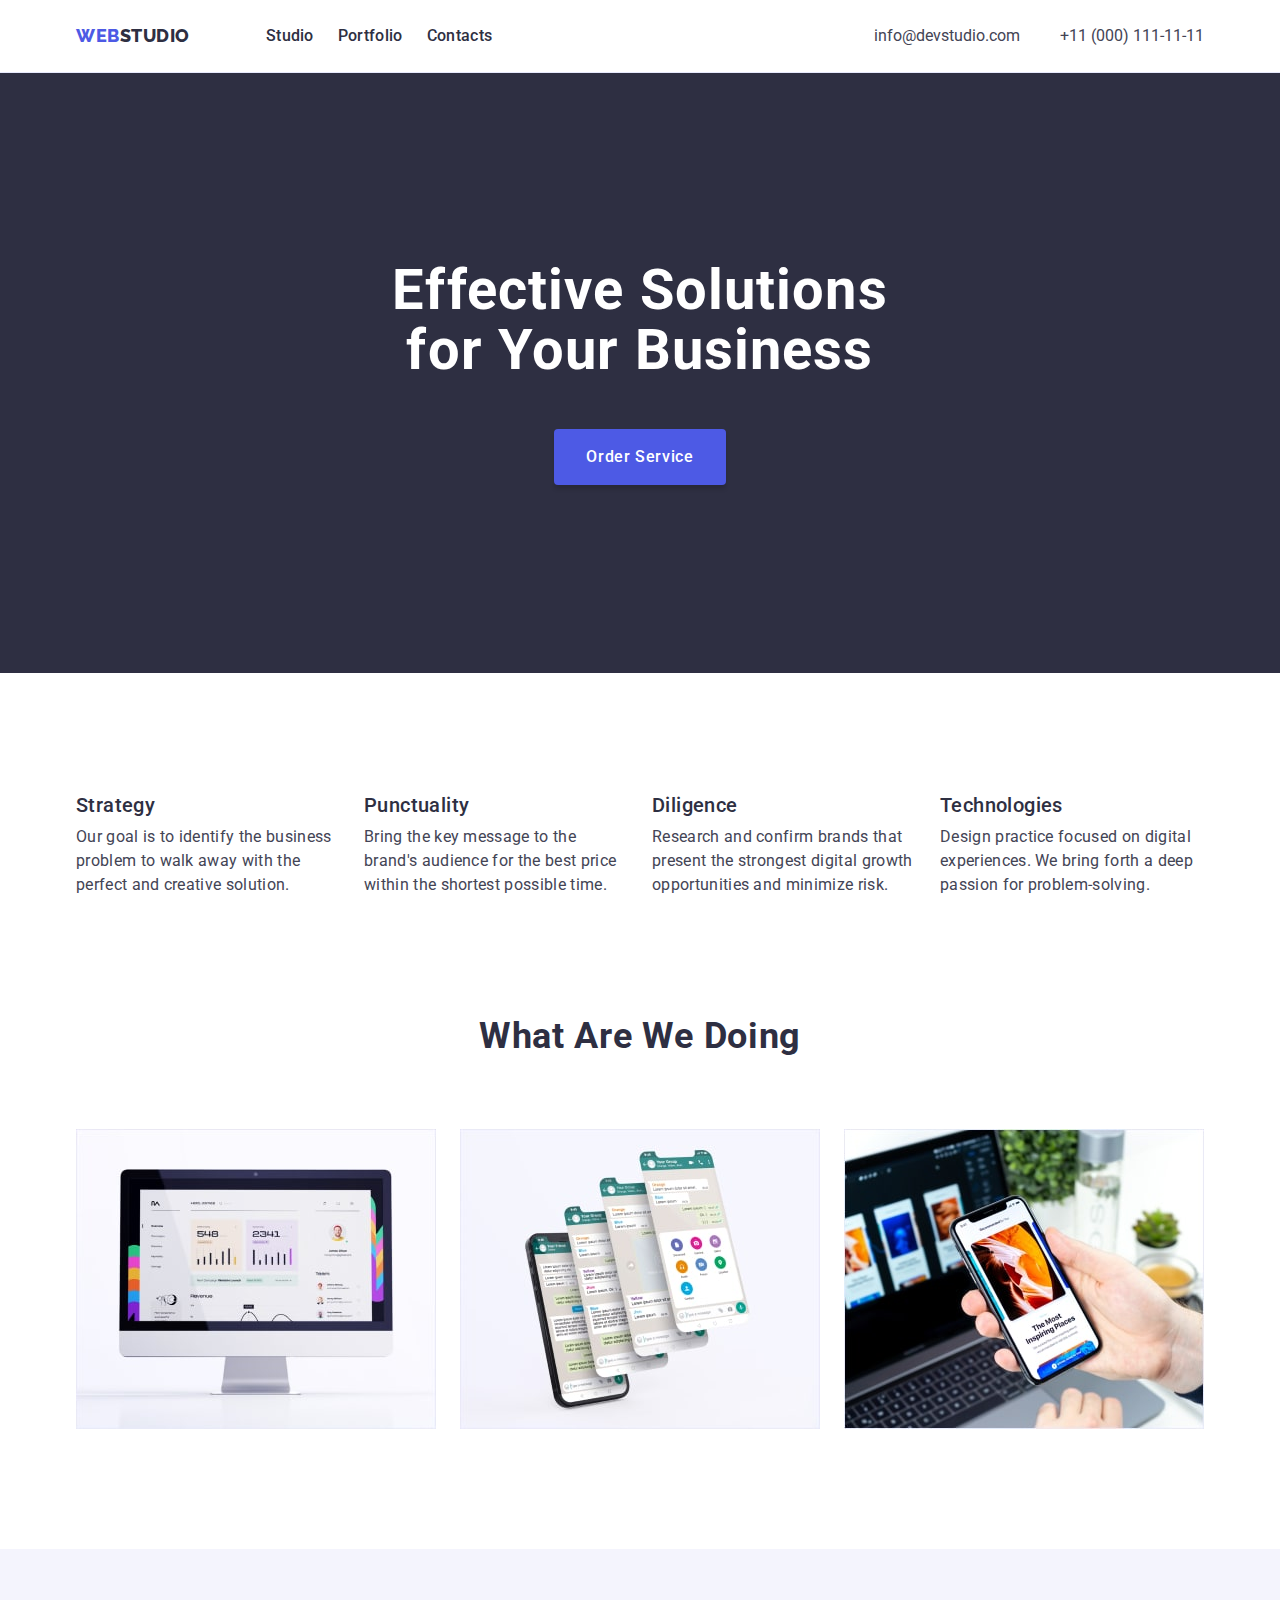
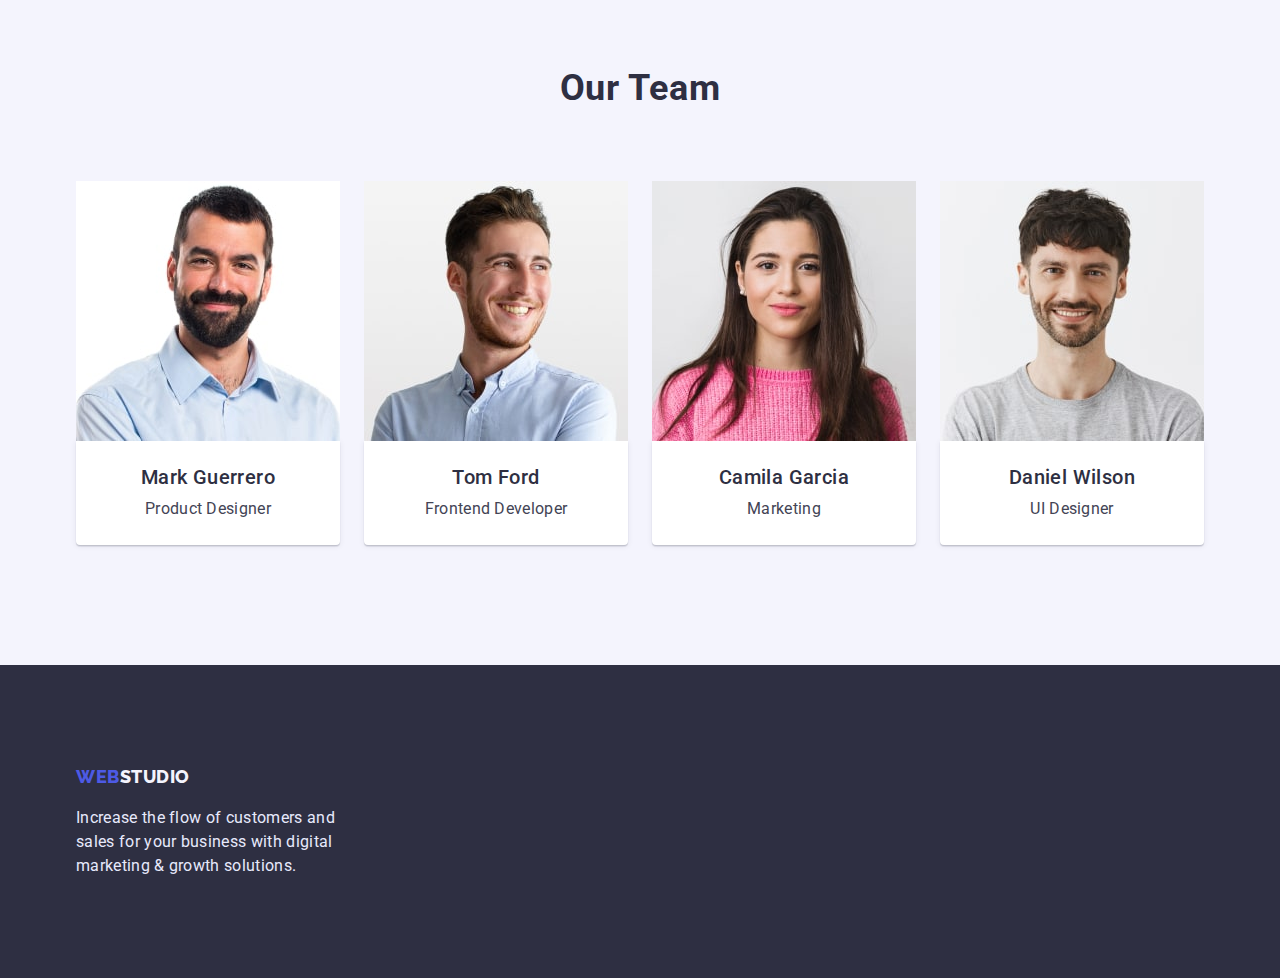
==== index.html @ a4cb20ea "Initial commit" ====
<!DOCTYPE html>
<html lang="en">
  <head>
    <meta charset="UTF-8" />
    <meta http-equiv="X-UA-Compatible" content="IE=edge" />
    <meta name="viewport" content="width=device-width, initial-scale=1.0" />
    <title>WebStudio</title>
    <link
      href="https://fonts.googleapis.com/css2?family=Raleway:wght@800&family=Roboto:wght@400;500;700;900&display=swap"
      rel="stylesheet"
    />
    <link
      rel="stylesheet"
      href="https://cdnjs.cloudflare.com/ajax/libs/modern-normalize/1.1.0/modern-normalize.min.css"
    />
    <link rel="stylesheet" href="./css/styles.css" />
  </head>

  <body>
    <!-- TOP Line  -->

    <header class="page-header">
      <div class="container main-nav">
        <nav class="navigation">
          <a href="./index.html" class="logo"
            ><span class="accent">Web</span>Studio</a
          >

          <!-- Menu Nav -->

          <ul class="site-nav">
            <li class="page-navigation">
              <a href="./index.html" class="page">Studio</a>
            </li>
            <li class="page-navigation">
              <a href="./portfolio.html" class="page">Portfolio</a>
            </li>
            <li class="page-navigation">
              <a href="" class="page">Contacts</a>
            </li>
          </ul>
        </nav>
        <address class="address-nav">
          <ul class="contact-nav">
            <li class="contact-link">
              <a href="mailto:info@devstudio.com" class="link"
                >info@devstudio.com</a
              >
            </li>
            <li class="contact-link">
              <a href="tel:+110001111111" class="link">+11 (000) 111-11-11</a>
            </li>
          </ul>
        </address>
      </div>
    </header>
    <main>
      <!-- Hero -->

      <section class="hero">
        <div class="container">
          <h1 class="hero-headline">Effective Solutions for Your Business</h1>
          <button class="button" type="button">Order Service</button>
        </div>
      </section>

      <!-- Our Benefits -->

      <section class="section no-padding">
        <div class="container">
          <h2 class="section-title">Our Benefits</h2>
          <ul class="card-set">
            <li class="benefits-list">
              <h3 class="title no-padding">Strategy</h3>
              <p class="section-title-text">
                Our goal is to identify the business problem to walk away with
                the perfect and creative solution.
              </p>
            </li>

            <li class="benefits-list">
              <h3 class="title no-padding">Punctuality</h3>
              <p class="section-title-text">
                Bring the key message to the brand's audience for the best price
                within the shortest possible time.
              </p>
            </li>

            <li class="benefits-list">
              <h3 class="title no-padding">Diligence</h3>
              <p class="section-title-text">
                Research and confirm brands that present the strongest digital
                growth opportunities and minimize risk.
              </p>
            </li>

            <li class="benefits-list">
              <h3 class="title no-padding">Technologies</h3>
              <p class="section-title-text">
                Design practice focused on digital experiences. We bring forth a
                deep passion for problem-solving.
              </p>
            </li>
          </ul>
        </div>
      </section>
      <!-- What are we doing -->
      <section class="section">
        <div class="container">
          <h2 class="section-header">What are we doing</h2>
          <ul class="card-set">
            <li class="box-image">
              <img src="./images/Rectangle71.jpg" alt="Monitor" width="360" />
            </li>

            <li class="box-image">
              <img
                src="./images/Rectangle71(1).jpg"
                alt="Phone display"
                width="360"
              />
            </li>

            <li class="box-image">
              <img src="./images/Rectangle71(2).jpg" alt="Phone" width="360" />
            </li>
          </ul>
        </div>
      </section>
      <!-- Our Team -->
      <section class="second-section">
        <div class="container">
          <h2 class="section-header">Our Team</h2>
          <ul class="card-set">
            <li class="box-item">
              <img src="./images/img.jpg" alt="man" width="264" />
              <div class="person">
                <h3 class="title">Mark Guerrero</h3>
                <p class="section-title-text">Product Designer</p>
              </div>
            </li>

            <li class="box-item">
              <img src="./images/img(1).jpg" alt="man" width="264" />
              <div class="person">
                <h3 class="title">Tom Ford</h3>
                <p class="section-title-text">Frontend Developer</p>
              </div>
            </li>

            <li class="box-item">
              <img src="./images/img(2).jpg" alt="woman" width="264" />
              <div class="person">
                <h3 class="title">Camila Garcia</h3>
                <p class="section-title-text">Marketing</p>
              </div>
            </li>

            <li class="box-item">
              <img src="./images/img(3).jpg" alt="man" width="264" />
              <div class="person">
                <h3 class="title">Daniel Wilson</h3>
                <p class="section-title-text">UI Designer</p>
              </div>
            </li>
          </ul>
        </div>
      </section>
    </main>
    <!-- Footer -->
    <footer class="page-footer">
      <div class="container">
        <a href="./index.html" class="logo"
          ><span class="accent">Web</span>Studio</a
        >
        <p class="text">
          Increase the flow of customers and sales for your business with
          digital marketing & growth solutions.
        </p>
      </div>
    </footer>
  </body>
</html>
---- css/styles.css ----
:root {
  --main-color-background: #ffffff;
  --second-color-background: #2e2f42;
  --third-color-background: #f4f4fd;
  --main-color-headline: #2e2f42;
  --second-color-headline: #ffffff;
  --main-color-paragraph: #434455;
  --second-color-paraagraph: #e7e9fc;
  --button-color: #4d5ae5;
  --hover-color: #404bbf;
  --card-interval: 24px;
}

html {
  box-sizing: border-box;
}
*,
*::before,
*::after {
  box-sizing: inherit;
}

/*-------------- clear styles --------- */
ul,
ol {
  list-style: none;
  padding: 0;
  margin: 0;
}
a {
  text-decoration: none;
  padding: 0;
  margin: 0;
}
p {
  text-decoration: none;
  padding: 0;
  margin: 0;
}
h1,
h2,
h3,
h4,
h5,
h6 {
  margin: 0;
}
img {
  display: block;
  max-width: 100%;
  height: auto;
}

/*---------------- Body -----------------*/
body {
  margin: 0;
  background-color: var(--main-color-background);
  color: var(--main-color-paragraph);
  font-family: 'roboto', sans-serif;
}

.container {
  width: 1158px;
  padding-left: 15px;
  padding-right: 15px;
  margin: 0 auto;
}

/* -------- Navigation set ------ */
.site-nav {
  display: flex;
  margin-left: 76px;
  gap: 24px;
}

/* .site-nav .page-navigation + .page-navigation {
  margin-left: 24px;
} */

.contact-nav {
  display: flex;
  gap: 40px;
}

/* .contact-nav .contact-link + .contact-link {
  margin-left: 40px;
} */
.navigation {
  display: flex;
  align-items: center;
}
.main-nav {
  display: flex;
  align-items: center;
}
.address-nav {
  display: flex;
  margin-left: auto;
}

/*----------------- Header -----------------*/
.page-header {
  border-bottom: 1px solid #e7e9fc;
}

.page-header .logo,
.page-header .accent,
.page-footer .accent {
  align-items: center;

  color: var(--main-color-headline);
  font-family: 'Raleway', sans-serif;
  font-style: normal;
  font-weight: 800;
  font-size: 18px;
  line-height: 1.33;
  text-transform: uppercase;
  letter-spacing: 0.03em;
}
.page-header .accent,
.page-footer .accent {
  color: var(--button-color);
}

.site-nav .page {
  display: block;
  padding-top: 24px;
  padding-bottom: 24px;

  color: var(--main-color-headline);
  font-style: normal;
  font-weight: 500;
  font-size: 16px;
  line-height: 1.5;
  letter-spacing: 0.02em;
}

.address-nav .link {
  color: var(--main-color-paragraph);
  font-style: normal;
  font-size: 16px;
  line-height: 1.5;
}

.site-nav .page:hover,
.site-nav .page:focus,
.site-nav .page:active,
.address-nav .link:hover,
.address-nav .link:focus,
.address-nav .link:active {
  color: var(--hover-color);
}

/*------------------- MAIN ----------------------- */
/*------------ Hero----------- */
.hero {
  text-align: center;
  padding-top: 188px;
  padding-bottom: 188px;

  background-color: var(--second-color-background);
}

.hero .hero-headline {
  margin-bottom: 48px;
  text-align: center;
  max-width: 496px;
  margin-left: auto;
  margin-right: auto;

  color: var(--second-color-headline);
  font-style: normal;
  font-weight: 700;
  font-size: 56px;
  line-height: 1.07;
  letter-spacing: 0.02em;
}

/*----------- button -----------*/
.button {
  font-family: inherit;
  background-color: var(--button-color);
  color: var(--second-color-headline);
  cursor: pointer;
  font-style: normal;
  font-weight: 500;
  font-size: 16px;
  line-height: 1.5;
  border-radius: 4px;
  border: none;
  padding: 16px 32px;
  box-shadow: 0px 4px 4px rgba(0, 0, 0, 0.15);
  letter-spacing: 0.04em;
}

.button:hover,
.button:focus {
  background-color: var(--hover-color);
}

/*------------- Portfolio ------------*/
.button-portfolio {
  padding: 12px 24px;
  cursor: pointer;

  font-family: inherit;
  background-color: #f4f4fd;
  color: var(--button-color);
  font-weight: 500;
  font-size: 16px;
  line-height: 1.5;
  border-radius: 4px;
  border: 1px solid #e7e9fc;
}

.button-portfolio:hover,
.button-portfolio:focus {
  border-color: var(--hover-color);
  color: var(--second-color-headline);
  background-color: var(--button-color);
  box-shadow: 0px 3px 1px rgba(0, 0, 0, 0.1), 0px 2px 1px rgba(0, 0, 0, 0.08),
    0px 2px 2px rgba(0, 0, 0, 0.12);
}

.project {
  color: var(--main-color-paragraph);
  padding-left: 16px;
  padding-right: 16px;
  padding-top: 24px;
  padding-bottom: 24px;
  border-right: 1px solid #e7e9fc;
  border-left: 1px solid #e7e9fc;
  border-bottom: 1px solid #e7e9fc;
}

/* ------- Button Set -------- */
.button-set {
  display: flex;
  flex-wrap: wrap;
  align-items: center;
  margin-bottom: 84px;
  justify-content: center;
  gap: 24px;
}

/*-------------- 3 Section -------------*/
.section.no-padding {
  padding-bottom: 0;
}

.section {
  padding: 120px 0;

  background-color: var(--main-color-background);
  color: var(--main-color-paragraph);
}

.second-section {
  padding: 120px 0;

  background-color: var(--third-color-background);
  text-align: center;
}

.person {
  padding: 24px 5px;
  background-color: var(--main-color-background);
  box-shadow: 0px 1px 6px rgba(46, 47, 66, 0.08),
    0px 1px 1px rgba(46, 47, 66, 0.16), 0px 2px 1px rgba(46, 47, 66, 0.08);
  border-radius: 0px 0px 4px 4px;
}

.section-title {
  position: absolute;
  width: 1px;
  height: 1px;
  margin: -1px;
  border: 0;
  padding: 0;
  white-space: nowrap;
  clip-path: inset(100%);
  clip: rect(0 0 0 0);
  overflow: hidden;
}

.section-header {
  margin-bottom: 72px;

  color: var(--main-color-headline);
  font-style: normal;
  font-weight: 700;
  font-size: 36px;
  line-height: 1.11;
  letter-spacing: 0.02em;
  text-transform: capitalize;
  text-align: center;
}

.title.no-padding {
  padding: 0;
}

.title {
  margin-bottom: 8px;

  color: var(--main-color-headline);
  font-style: normal;
  font-weight: 500;
  font-size: 20px;
  line-height: 1.2;
  letter-spacing: 0.02em;
}

.person .section-title-text,
.project .section-title-text {
  font-size: 16px;
  line-height: 1.5;
}
.section-title-text {
  font-size: 16px;
  line-height: 1.5;
  letter-spacing: 0.02em;
}

/* --------- Card Set -------- */

.card-set {
  display: flex;
  flex-wrap: wrap;
  margin-left: calc(-1 * var(--card-interval));
}

.card-set > .box-item {
  margin-left: var(--card-interval);
  flex-basis: calc(100% / 4 - var(--card-interval));
}

.card-set > .box-image {
  margin-left: var(--card-interval);
  flex-basis: calc(100% / 3 - var(--card-interval));
  margin-bottom: 24px;
}

.card-set > .box-image:nth-last-child(-n + 3) {
  margin-bottom: 0;
}

.card-set > .benefits-list {
  margin-left: var(--card-interval);
  flex-basis: calc(100% / 4 - var(--card-interval));
}

/*------------------- Footer ------------------*/
.page-footer {
  background-color: var(--second-color-background);
  padding: 100px 0;
}

.page-footer .logo {
  display: block;
  align-items: center;
  margin-bottom: 17.5px;

  color: var(--third-color-background);
  font-family: 'Raleway';
  font-style: normal;
  font-weight: 800;
  font-size: 18px;
  line-height: 1.16;
  text-transform: uppercase;
  letter-spacing: 0.03em;
}

.page-footer .text {
  color: var(--second-color-paraagraph);
  font-size: 16px;
  line-height: 1.5;
  letter-spacing: 0.02em;
  max-width: 264px;
}
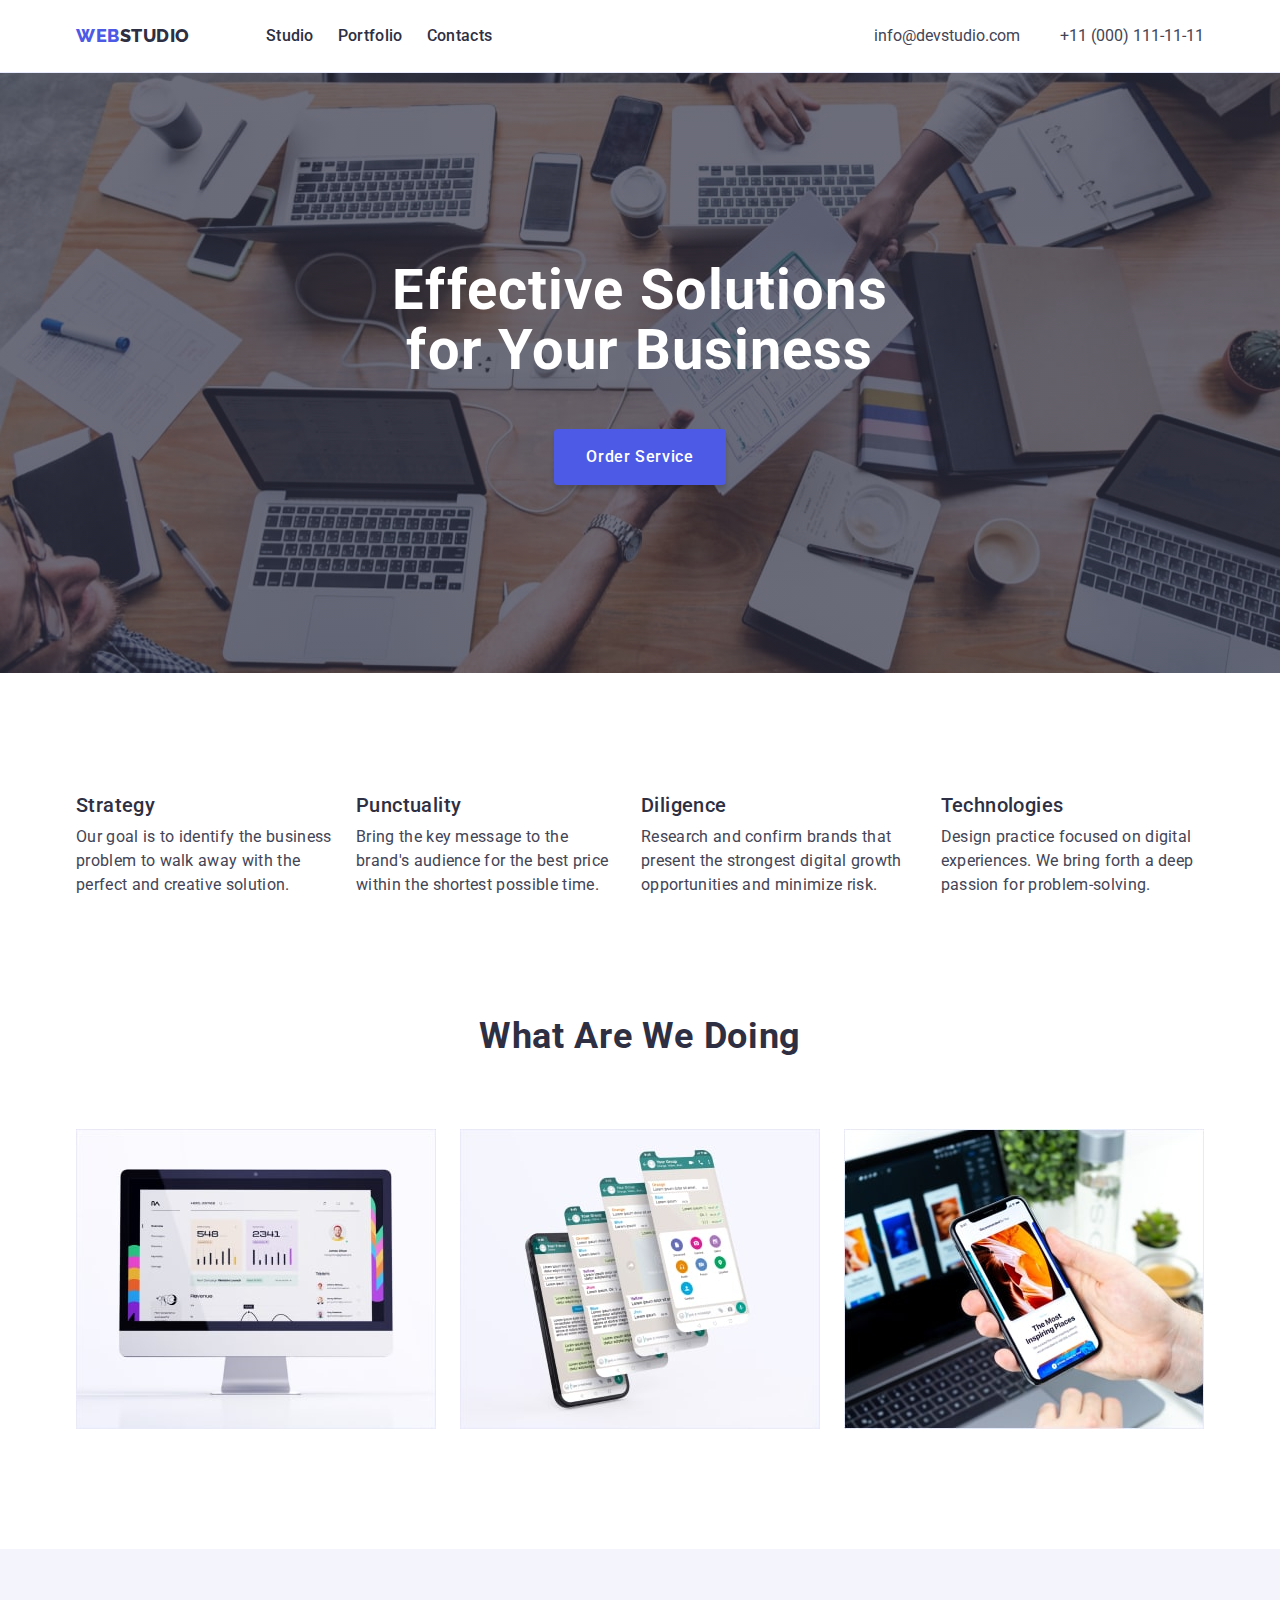
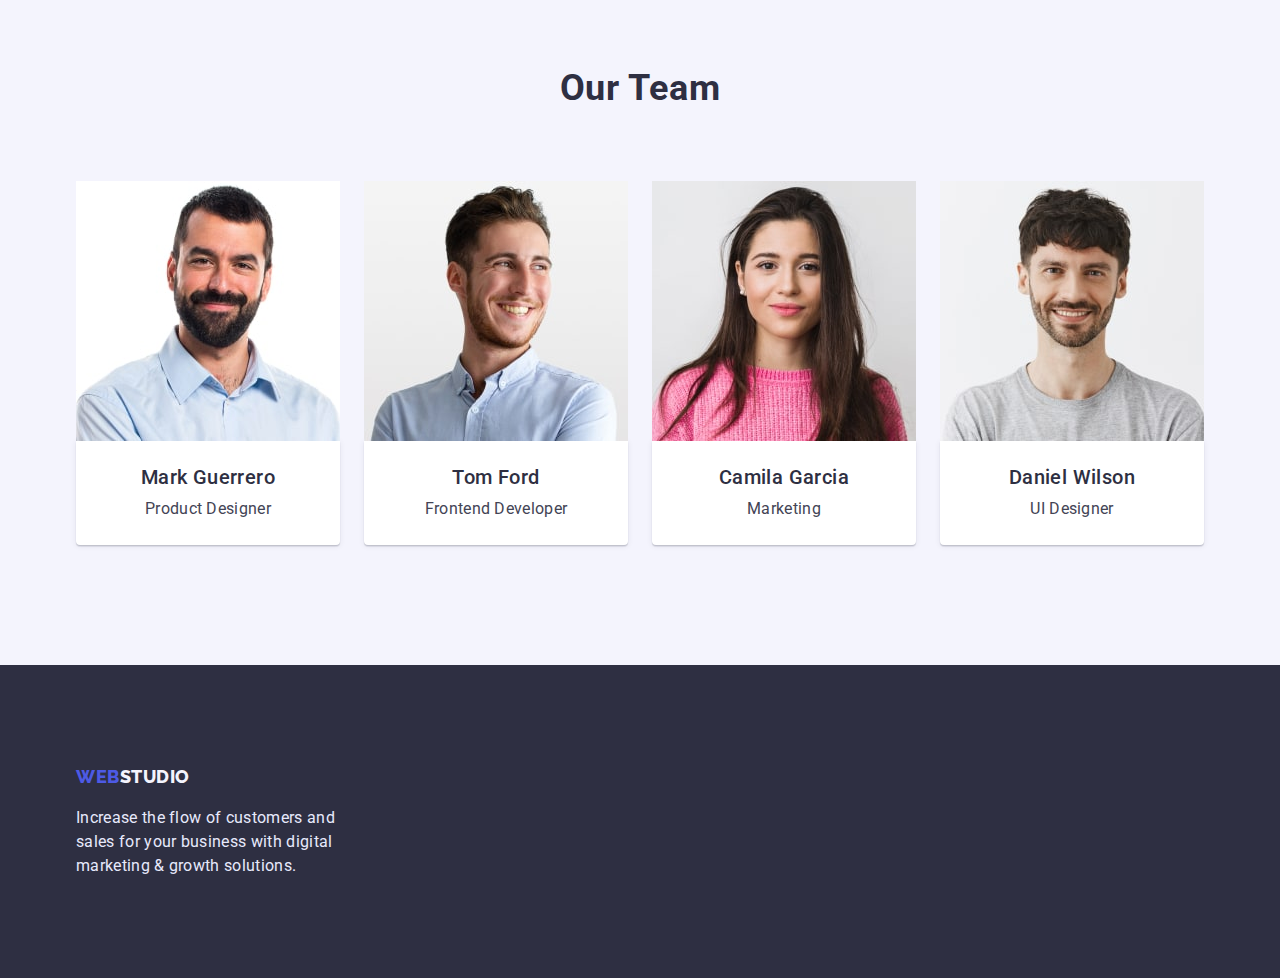
==== commit a0237f54: "change all set to gap" ====
--- a/index.html
+++ b/index.html
@@ -69,7 +69,7 @@
       <section class="section no-padding">
         <div class="container">
           <h2 class="section-title">Our Benefits</h2>
-          <ul class="card-set">
+          <ul class="benefits">
             <li class="benefits-list">
               <h3 class="title no-padding">Strategy</h3>
               <p class="section-title-text">
--- a/css/styles.css
+++ b/css/styles.css
@@ -8,7 +8,7 @@
   --second-color-paraagraph: #e7e9fc;
   --button-color: #4d5ae5;
   --hover-color: #404bbf;
-  --card-interval: 24px;
+  /* --card-interval: 24px; */
 }
 
 html {
@@ -159,6 +159,12 @@
   padding-bottom: 188px;
 
   background-color: var(--second-color-background);
+  background-image: linear-gradient(
+      to right,
+      rgba(46, 47, 66, 0.7),
+      rgba(46, 47, 66, 0.7)
+    ),
+    url(../images/people-office.jpg);
 }
 
 .hero .hero-headline {
@@ -327,28 +333,35 @@
 .card-set {
   display: flex;
   flex-wrap: wrap;
-  margin-left: calc(-1 * var(--card-interval));
-}
-
-.card-set > .box-item {
+  /* margin-left: calc(-1 * var(--card-interval)); */
+  align-items: center;
+  column-gap: 24px;
+  row-gap: 48px;
+}
+.benefits {
+  display: flex;
+  gap: 24px;
+}
+
+/* .card-set > .box-item {
   margin-left: var(--card-interval);
   flex-basis: calc(100% / 4 - var(--card-interval));
-}
-
-.card-set > .box-image {
+} */
+
+/* .card-set > .box-image {
   margin-left: var(--card-interval);
   flex-basis: calc(100% / 3 - var(--card-interval));
   margin-bottom: 24px;
-}
-
-.card-set > .box-image:nth-last-child(-n + 3) {
+} */
+
+/* .card-set > .box-image:nth-last-child(-n + 3) {
   margin-bottom: 0;
-}
-
-.card-set > .benefits-list {
+} */
+
+/* .card-set > .benefits-list {
   margin-left: var(--card-interval);
   flex-basis: calc(100% / 4 - var(--card-interval));
-}
+} */
 
 /*------------------- Footer ------------------*/
 .page-footer {
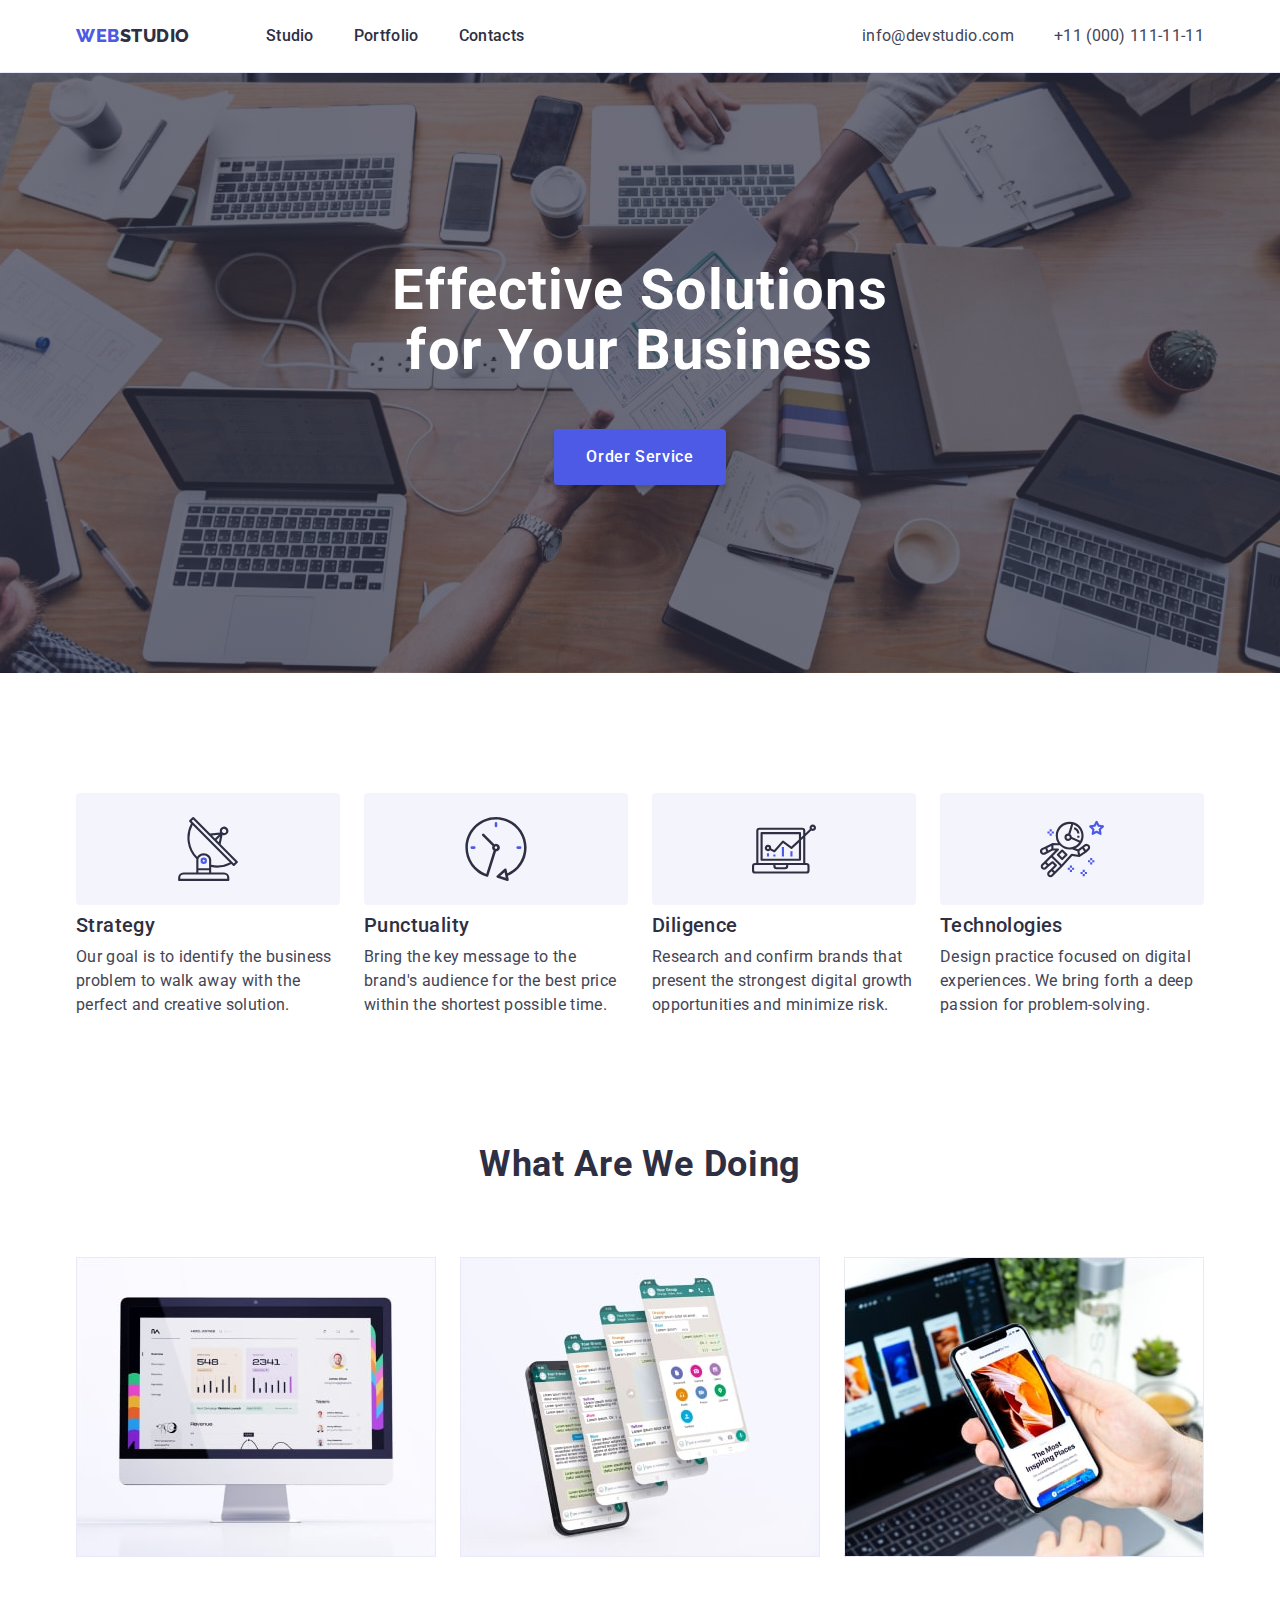
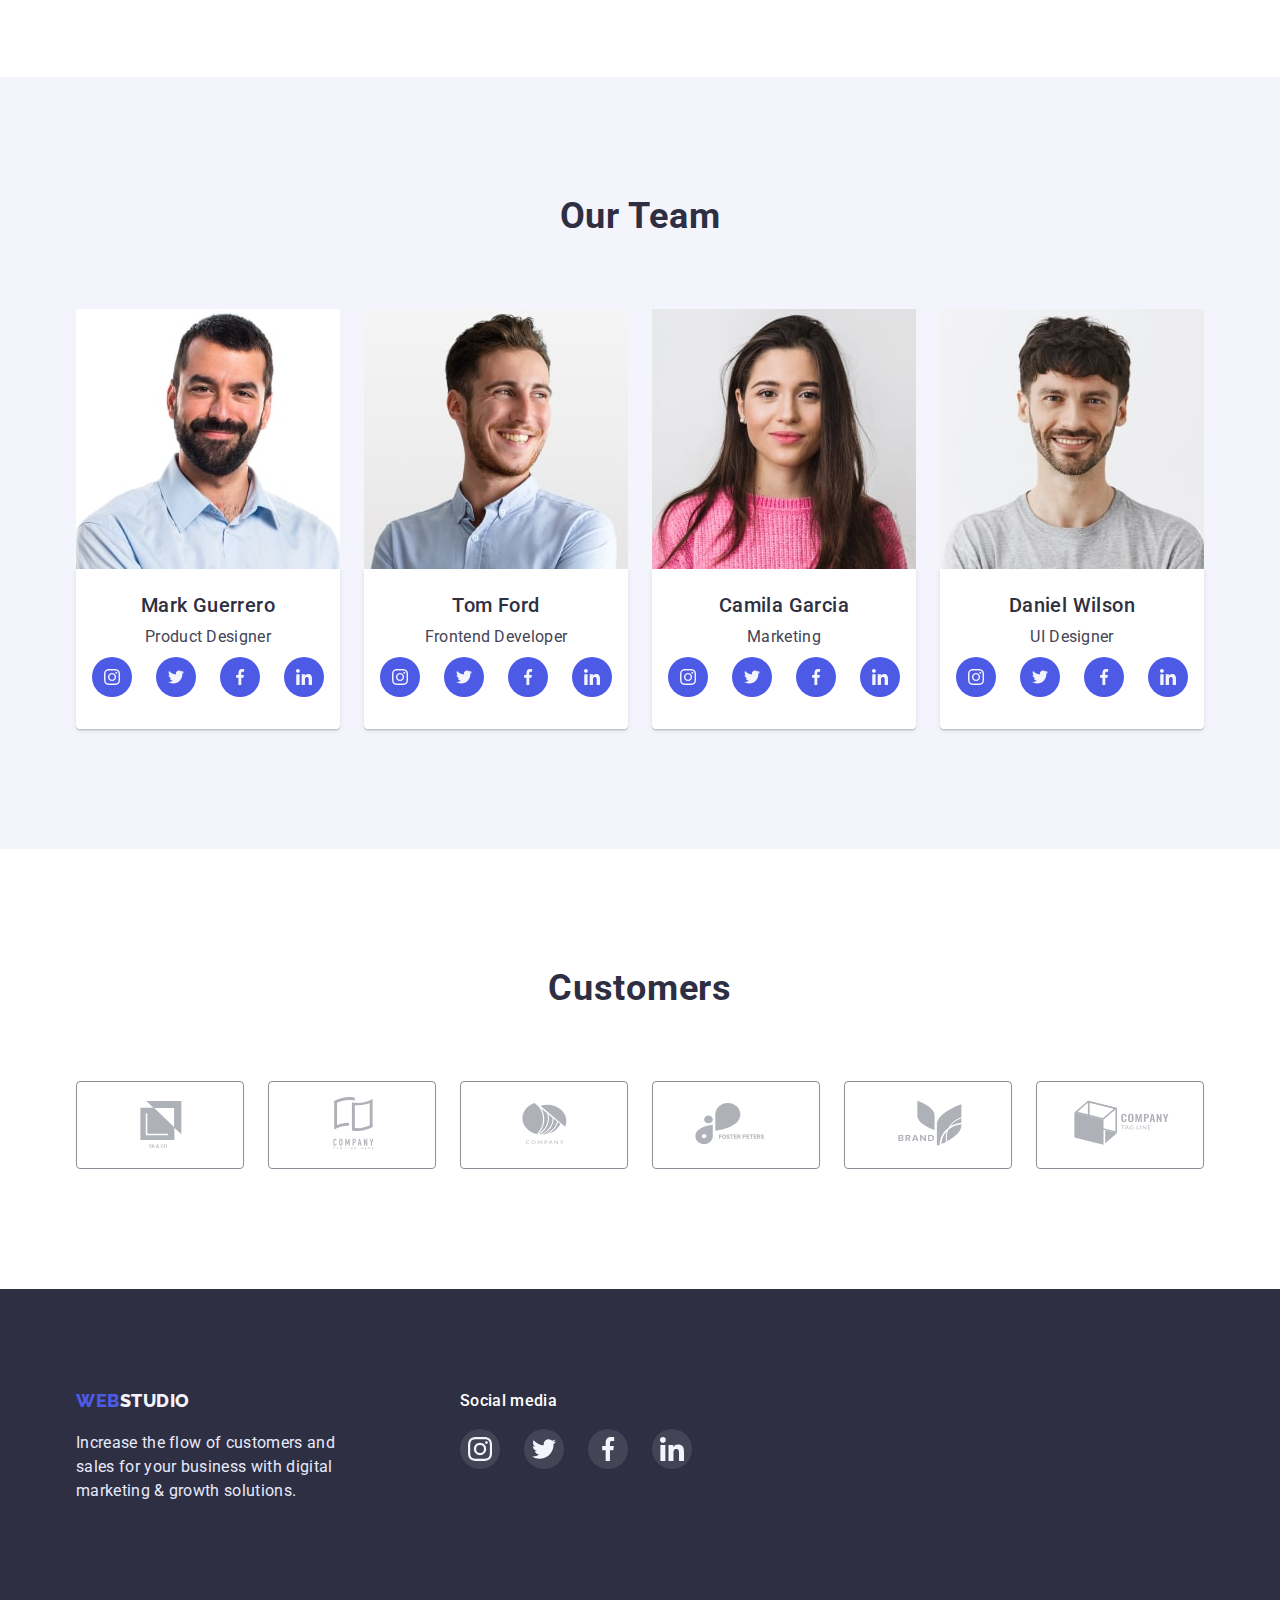
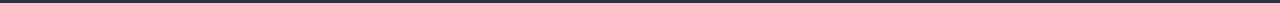
==== commit af8b9077: "before check" ====
--- a/index.html
+++ b/index.html
@@ -71,6 +71,11 @@
           <h2 class="section-title">Our Benefits</h2>
           <ul class="benefits">
             <li class="benefits-list">
+              <div class="benefits-image">
+                <svg class="benefits-icon">
+                  <use href="./images/symbol-defs.svg#icon-antenna"></use>
+                </svg>
+              </div>
               <h3 class="title no-padding">Strategy</h3>
               <p class="section-title-text">
                 Our goal is to identify the business problem to walk away with
@@ -79,6 +84,11 @@
             </li>
 
             <li class="benefits-list">
+              <div class="benefits-image">
+                <svg class="benefits-icon">
+                  <use href="./images/symbol-defs.svg#icon-clock"></use>
+                </svg>
+              </div>
               <h3 class="title no-padding">Punctuality</h3>
               <p class="section-title-text">
                 Bring the key message to the brand's audience for the best price
@@ -87,6 +97,11 @@
             </li>
 
             <li class="benefits-list">
+              <div class="benefits-image">
+                <svg class="benefits-icon">
+                  <use href="./images/symbol-defs.svg#icon-diagram"></use>
+                </svg>
+              </div>
               <h3 class="title no-padding">Diligence</h3>
               <p class="section-title-text">
                 Research and confirm brands that present the strongest digital
@@ -95,6 +110,11 @@
             </li>
 
             <li class="benefits-list">
+              <div class="benefits-image">
+                <svg class="benefits-icon">
+                  <use href="./images/symbol-defs.svg#icon-astronaut"></use>
+                </svg>
+              </div>
               <h3 class="title no-padding">Technologies</h3>
               <p class="section-title-text">
                 Design practice focused on digital experiences. We bring forth a
@@ -137,6 +157,42 @@
               <div class="person">
                 <h3 class="title">Mark Guerrero</h3>
                 <p class="section-title-text">Product Designer</p>
+                <ul class="social-list">
+                  <li class="social-item">
+                    <a href="" class="social-link">
+                      <svg class="social-icon">
+                        <use
+                          href="./images/symbol-defs.svg#icon-instagram"
+                        ></use>
+                      </svg>
+                    </a>
+                  </li>
+                  <li class="social-item">
+                    <a href="" class="social-link">
+                      <svg class="social-icon">
+                        <use href="./images/symbol-defs.svg#icon-twitter"></use>
+                      </svg>
+                    </a>
+                  </li>
+                  <li class="social-item">
+                    <a href="" class="social-link">
+                      <svg class="social-icon">
+                        <use
+                          href="./images/symbol-defs.svg#icon-facebook"
+                        ></use>
+                      </svg>
+                    </a>
+                  </li>
+                  <li class="social-item">
+                    <a href="" class="social-link">
+                      <svg class="social-icon">
+                        <use
+                          href="./images/symbol-defs.svg#icon-linkedin"
+                        ></use>
+                      </svg>
+                    </a>
+                  </li>
+                </ul>
               </div>
             </li>
 
@@ -145,6 +201,42 @@
               <div class="person">
                 <h3 class="title">Tom Ford</h3>
                 <p class="section-title-text">Frontend Developer</p>
+                <ul class="social-list">
+                  <li class="social-item">
+                    <a href="" class="social-link">
+                      <svg class="social-icon">
+                        <use
+                          href="./images/symbol-defs.svg#icon-instagram"
+                        ></use>
+                      </svg>
+                    </a>
+                  </li>
+                  <li class="social-item">
+                    <a href="" class="social-link">
+                      <svg class="social-icon">
+                        <use href="./images/symbol-defs.svg#icon-twitter"></use>
+                      </svg>
+                    </a>
+                  </li>
+                  <li class="social-item">
+                    <a href="" class="social-link">
+                      <svg class="social-icon">
+                        <use
+                          href="./images/symbol-defs.svg#icon-facebook"
+                        ></use>
+                      </svg>
+                    </a>
+                  </li>
+                  <li class="social-item">
+                    <a href="" class="social-link">
+                      <svg class="social-icon">
+                        <use
+                          href="./images/symbol-defs.svg#icon-linkedin"
+                        ></use>
+                      </svg>
+                    </a>
+                  </li>
+                </ul>
               </div>
             </li>
 
@@ -153,6 +245,42 @@
               <div class="person">
                 <h3 class="title">Camila Garcia</h3>
                 <p class="section-title-text">Marketing</p>
+                <ul class="social-list">
+                  <li class="social-item">
+                    <a href="" class="social-link">
+                      <svg class="social-icon">
+                        <use
+                          href="./images/symbol-defs.svg#icon-instagram"
+                        ></use>
+                      </svg>
+                    </a>
+                  </li>
+                  <li class="social-item">
+                    <a href="" class="social-link">
+                      <svg class="social-icon">
+                        <use href="./images/symbol-defs.svg#icon-twitter"></use>
+                      </svg>
+                    </a>
+                  </li>
+                  <li class="social-item">
+                    <a href="" class="social-link">
+                      <svg class="social-icon">
+                        <use
+                          href="./images/symbol-defs.svg#icon-facebook"
+                        ></use>
+                      </svg>
+                    </a>
+                  </li>
+                  <li class="social-item">
+                    <a href="" class="social-link">
+                      <svg class="social-icon">
+                        <use
+                          href="./images/symbol-defs.svg#icon-linkedin"
+                        ></use>
+                      </svg>
+                    </a>
+                  </li>
+                </ul>
               </div>
             </li>
 
@@ -161,7 +289,98 @@
               <div class="person">
                 <h3 class="title">Daniel Wilson</h3>
                 <p class="section-title-text">UI Designer</p>
-              </div>
+                <ul class="social-list">
+                  <li class="social-item">
+                    <a href="" class="social-link">
+                      <svg class="social-icon">
+                        <use
+                          href="./images/symbol-defs.svg#icon-instagram"
+                        ></use>
+                      </svg>
+                    </a>
+                  </li>
+                  <li class="social-item">
+                    <a href="" class="social-link">
+                      <svg class="social-icon">
+                        <use href="./images/symbol-defs.svg#icon-twitter"></use>
+                      </svg>
+                    </a>
+                  </li>
+                  <li class="social-item">
+                    <a href="" class="social-link">
+                      <svg class="social-icon">
+                        <use
+                          href="./images/symbol-defs.svg#icon-facebook"
+                        ></use>
+                      </svg>
+                    </a>
+                  </li>
+                  <li class="social-item">
+                    <a href="" class="social-link">
+                      <svg class="social-icon">
+                        <use
+                          href="./images/symbol-defs.svg#icon-linkedin"
+                        ></use>
+                      </svg>
+                    </a>
+                  </li>
+                </ul>
+              </div>
+            </li>
+          </ul>
+        </div>
+      </section>
+      <!-- Clients -->
+      <section class="section">
+        <div class="container">
+          <h2 class="section-header">Customers</h2>
+          <ul class="card-set">
+            <li class="customer-list">
+              <a class="customer-link" href="">
+                <svg class="customer-logo">
+                  <use href="./images/symbol-defs.svg#icon-Logo"></use>
+                </svg>
+              </a>
+            </li>
+
+            <li class="customer-list">
+              <a class="customer-link" href="">
+                <svg class="customer-logo">
+                  <use href="./images/symbol-defs.svg#icon-Logo-1"></use>
+                </svg>
+              </a>
+            </li>
+
+            <li class="customer-list">
+              <a class="customer-link" href="">
+                <svg class="customer-logo">
+                  <use href="./images/symbol-defs.svg#icon-Logo-2"></use>
+                </svg>
+              </a>
+            </li>
+
+            <li class="customer-list">
+              <a class="customer-link" href="">
+                <svg class="customer-logo">
+                  <use href="./images/symbol-defs.svg#icon-Logo-3"></use>
+                </svg>
+              </a>
+            </li>
+
+            <li class="customer-list">
+              <a class="customer-link" href="">
+                <svg class="customer-logo">
+                  <use href="./images/symbol-defs.svg#icon-Logo-4"></use>
+                </svg>
+              </a>
+            </li>
+
+            <li class="customer-list">
+              <a class="customer-link" href="">
+                <svg class="customer-logo">
+                  <use href="./images/symbol-defs.svg#icon-Logo-5"></use>
+                </svg>
+              </a>
             </li>
           </ul>
         </div>
@@ -169,14 +388,49 @@
     </main>
     <!-- Footer -->
     <footer class="page-footer">
-      <div class="container">
-        <a href="./index.html" class="logo"
-          ><span class="accent">Web</span>Studio</a
-        >
-        <p class="text">
-          Increase the flow of customers and sales for your business with
-          digital marketing & growth solutions.
-        </p>
+      <div class="container footer-page">
+        <div class="footer-logo">
+          <a href="./index.html" class="logo"
+            ><span class="accent">Web</span>Studio</a
+          >
+          <p class="text">
+            Increase the flow of customers and sales for your business with
+            digital marketing & growth solutions.
+          </p>
+        </div>
+        <div class="footer-social">
+          <h3 class="footer-title title">Social media</h3>
+          <ul class="social-list">
+            <li class="social-item footer">
+              <a href="" class="social-link footer">
+                <svg class="social-icon footer">
+                  <use href="./images/symbol-defs.svg#icon-instagram"></use>
+                </svg>
+              </a>
+            </li>
+            <li class="social-item footer">
+              <a href="" class="social-link footer">
+                <svg class="social-icon footer">
+                  <use href="./images/symbol-defs.svg#icon-twitter"></use>
+                </svg>
+              </a>
+            </li>
+            <li class="social-item footer">
+              <a href="" class="social-link footer">
+                <svg class="social-icon footer">
+                  <use href="./images/symbol-defs.svg#icon-facebook"></use>
+                </svg>
+              </a>
+            </li>
+            <li class="social-item footer">
+              <a href="" class="social-link footer">
+                <svg class="social-icon footer">
+                  <use href="./images/symbol-defs.svg#icon-linkedin"></use>
+                </svg>
+              </a>
+            </li>
+          </ul>
+        </div>
       </div>
     </footer>
   </body>
--- a/css/styles.css
+++ b/css/styles.css
@@ -11,15 +11,6 @@
   /* --card-interval: 24px; */
 }
 
-html {
-  box-sizing: border-box;
-}
-*,
-*::before,
-*::after {
-  box-sizing: inherit;
-}
-
 /*-------------- clear styles --------- */
 ul,
 ol {
@@ -60,7 +51,7 @@
 }
 
 .container {
-  width: 1158px;
+  max-width: 1158px;
   padding-left: 15px;
   padding-right: 15px;
   margin: 0 auto;
@@ -70,21 +61,14 @@
 .site-nav {
   display: flex;
   margin-left: 76px;
-  gap: 24px;
-}
-
-/* .site-nav .page-navigation + .page-navigation {
-  margin-left: 24px;
-} */
+  gap: 40px;
+}
 
 .contact-nav {
   display: flex;
   gap: 40px;
 }
 
-/* .contact-nav .contact-link + .contact-link {
-  margin-left: 40px;
-} */
 .navigation {
   display: flex;
   align-items: center;
@@ -140,6 +124,7 @@
   font-style: normal;
   font-size: 16px;
   line-height: 1.5;
+  letter-spacing: 0.02em;
 }
 
 .site-nav .page:hover,
@@ -157,14 +142,17 @@
   text-align: center;
   padding-top: 188px;
   padding-bottom: 188px;
+  max-width: 1440px;
 
   background-color: var(--second-color-background);
   background-image: linear-gradient(
-      to right,
       rgba(46, 47, 66, 0.7),
       rgba(46, 47, 66, 0.7)
     ),
     url(../images/people-office.jpg);
+  background-repeat: no-repeat;
+  background-position: center;
+  background-size: cover;
 }
 
 .hero .hero-headline {
@@ -217,6 +205,10 @@
   line-height: 1.5;
   border-radius: 4px;
   border: 1px solid #e7e9fc;
+  letter-spacing: 0.04em;
+}
+.section.portfolio-section {
+  padding-top: 96px;
 }
 
 .button-portfolio:hover,
@@ -238,13 +230,18 @@
   border-left: 1px solid #e7e9fc;
   border-bottom: 1px solid #e7e9fc;
 }
+.portfolio:hover {
+  border: 1px solid #f4f4fd;
+  box-shadow: 0px 1px 6px rgba(46, 47, 66, 0.08),
+    0px 1px 1px rgba(46, 47, 66, 0.16), 0px 2px 1px rgba(46, 47, 66, 0.08);
+}
 
 /* ------- Button Set -------- */
 .button-set {
   display: flex;
   flex-wrap: wrap;
   align-items: center;
-  margin-bottom: 84px;
+  margin-bottom: 72px;
   justify-content: center;
   gap: 24px;
 }
@@ -269,7 +266,7 @@
 }
 
 .person {
-  padding: 24px 5px;
+  padding: 24px 5px 32px;
   background-color: var(--main-color-background);
   box-shadow: 0px 1px 6px rgba(46, 47, 66, 0.08),
     0px 1px 1px rgba(46, 47, 66, 0.16), 0px 2px 1px rgba(46, 47, 66, 0.08);
@@ -304,6 +301,7 @@
 
 .title.no-padding {
   padding: 0;
+  padding-top: 8px;
 }
 
 .title {
@@ -324,6 +322,7 @@
 }
 .section-title-text {
   font-size: 16px;
+  margin-bottom: 8px;
   line-height: 1.5;
   letter-spacing: 0.02em;
 }
@@ -333,36 +332,95 @@
 .card-set {
   display: flex;
   flex-wrap: wrap;
-  /* margin-left: calc(-1 * var(--card-interval)); */
   align-items: center;
   column-gap: 24px;
   row-gap: 48px;
 }
+
+.card-set > .box-item {
+  width: calc((100% - 72px) / 4);
+}
+
+.card-set > .box-image {
+  width: calc((100% - 48px) / 3);
+}
+
+.card-set > .customer {
+  width: calc((100% - 120px) / 6);
+}
+/* ====== Benefits ====== */
 .benefits {
   display: flex;
   gap: 24px;
 }
 
-/* .card-set > .box-item {
-  margin-left: var(--card-interval);
-  flex-basis: calc(100% / 4 - var(--card-interval));
-} */
-
-/* .card-set > .box-image {
-  margin-left: var(--card-interval);
-  flex-basis: calc(100% / 3 - var(--card-interval));
-  margin-bottom: 24px;
-} */
-
-/* .card-set > .box-image:nth-last-child(-n + 3) {
-  margin-bottom: 0;
-} */
-
-/* .card-set > .benefits-list {
-  margin-left: var(--card-interval);
-  flex-basis: calc(100% / 4 - var(--card-interval));
-} */
-
+.benefits > .benefits-list {
+  width: calc((100% - 72px) / 4);
+}
+
+.benefits-icon {
+  width: 64px;
+  height: 64px;
+}
+
+.benefits-image {
+  display: flex;
+  align-items: center;
+  justify-content: center;
+  width: 264px;
+  height: 112px;
+  background: #f4f4fd;
+  border-radius: 4px;
+}
+/*--------------- Our Team --------------*/
+.social-list {
+  display: flex;
+  justify-content: center;
+  gap: 24px;
+}
+.social-item {
+  width: 40px;
+  height: 40px;
+}
+.social-link {
+  width: 100%;
+  height: 100%;
+  border-radius: 50%;
+  background-color: #4d5ae5;
+  display: flex;
+  align-items: center;
+  justify-content: center;
+  fill: #f4f4fd;
+}
+.social-icon {
+  width: 16px;
+  height: 16px;
+}
+.social-link:hover {
+  background-color: #404bbf;
+}
+/* --------- Customers--------- */
+
+.customer-logo {
+  fill: #afb1b8;
+  width: 104px;
+  height: 56px;
+}
+.customer-list {
+  display: flex;
+  align-items: center;
+  justify-content: center;
+  width: 168px;
+  height: 88px;
+  border: 1px solid #8e8f99;
+  border-radius: 4px;
+}
+.customer-list:hover {
+  border-color: #404bbf;
+}
+.customer-list:hover .customer-logo {
+  fill: #404bbf;
+}
 /*------------------- Footer ------------------*/
 .page-footer {
   background-color: var(--second-color-background);
@@ -372,7 +430,7 @@
 .page-footer .logo {
   display: block;
   align-items: center;
-  margin-bottom: 17.5px;
+  margin-bottom: 18px;
 
   color: var(--third-color-background);
   font-family: 'Raleway';
@@ -391,3 +449,32 @@
   letter-spacing: 0.02em;
   max-width: 264px;
 }
+
+.social-list {
+  display: flex;
+  align-items: start;
+}
+
+.footer-page {
+  display: flex;
+  gap: 120px;
+}
+.footer-title {
+  margin-bottom: 16px;
+  color: #ffffff;
+  font-size: 16px;
+  line-height: 24px;
+}
+.social-link.footer {
+  background-color: rgba(255, 255, 255, 0.1);
+}
+
+.social-icon.footer {
+  width: 24px;
+  height: 24px;
+}
+
+.social-item.footer:hover {
+  background-color: rgba(49, 208, 170, 1);
+  border-radius: 50%;
+}
